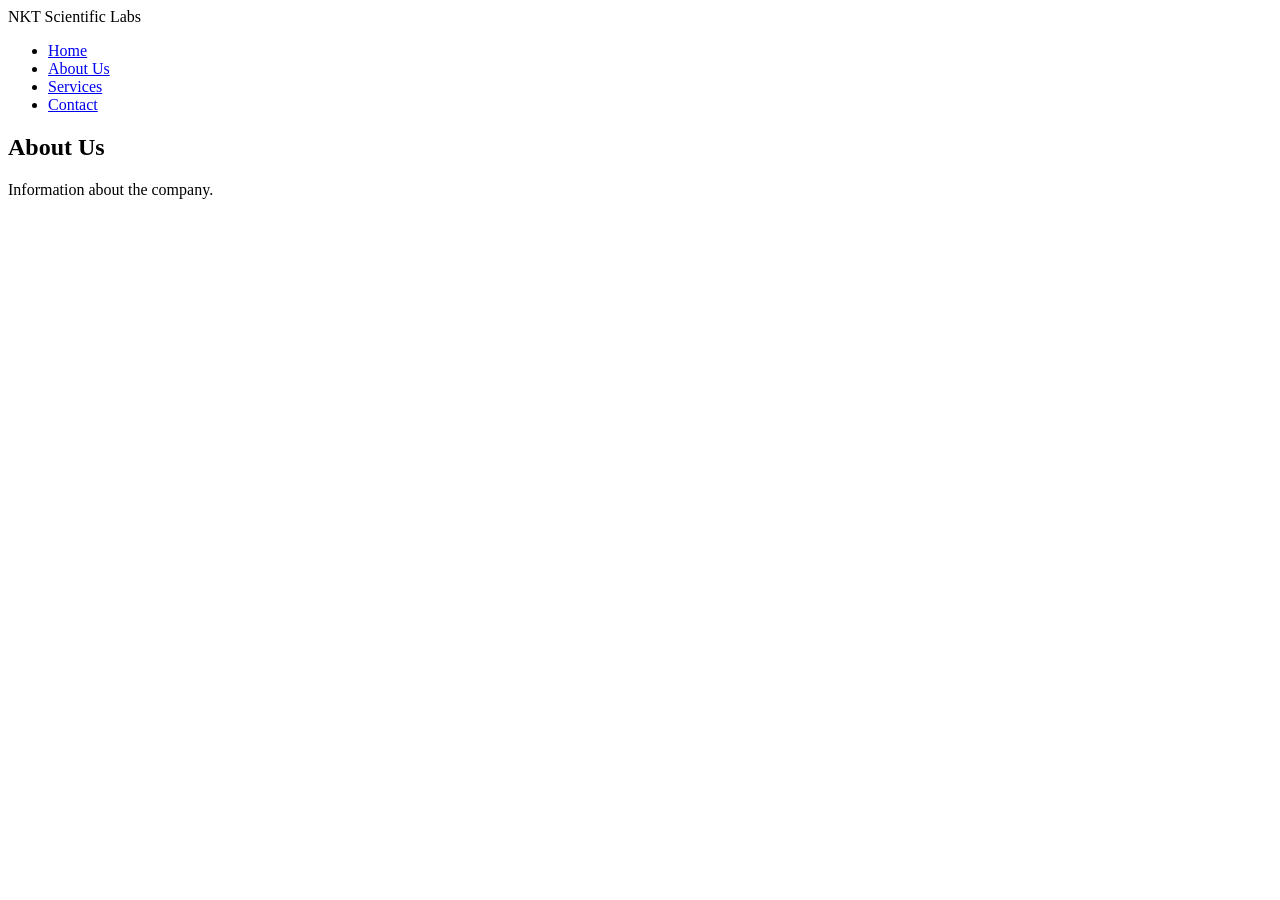
==== about.html @ 5e51eeef "first commit" ====
<!DOCTYPE html>
<html>
<head>
    <title>About Us</title>
    <link rel="stylesheet" href="css/style.css">
</head>
<body>

<header>
<nav>
<div class="logo">NKT Scientific Labs</div>

<ul class="menu">
<li><a href="index.html">Home</a></li>
<li><a href="about.html">About Us</a></li>
<li><a href="services.html">Services</a></li>
<li><a href="contact.html">Contact</a></li>
</ul>
</nav>
</header>

<section class="hero">
<h1>About Us</h1>
<p>Information about the company.</p>
</section>

</body>
</html>
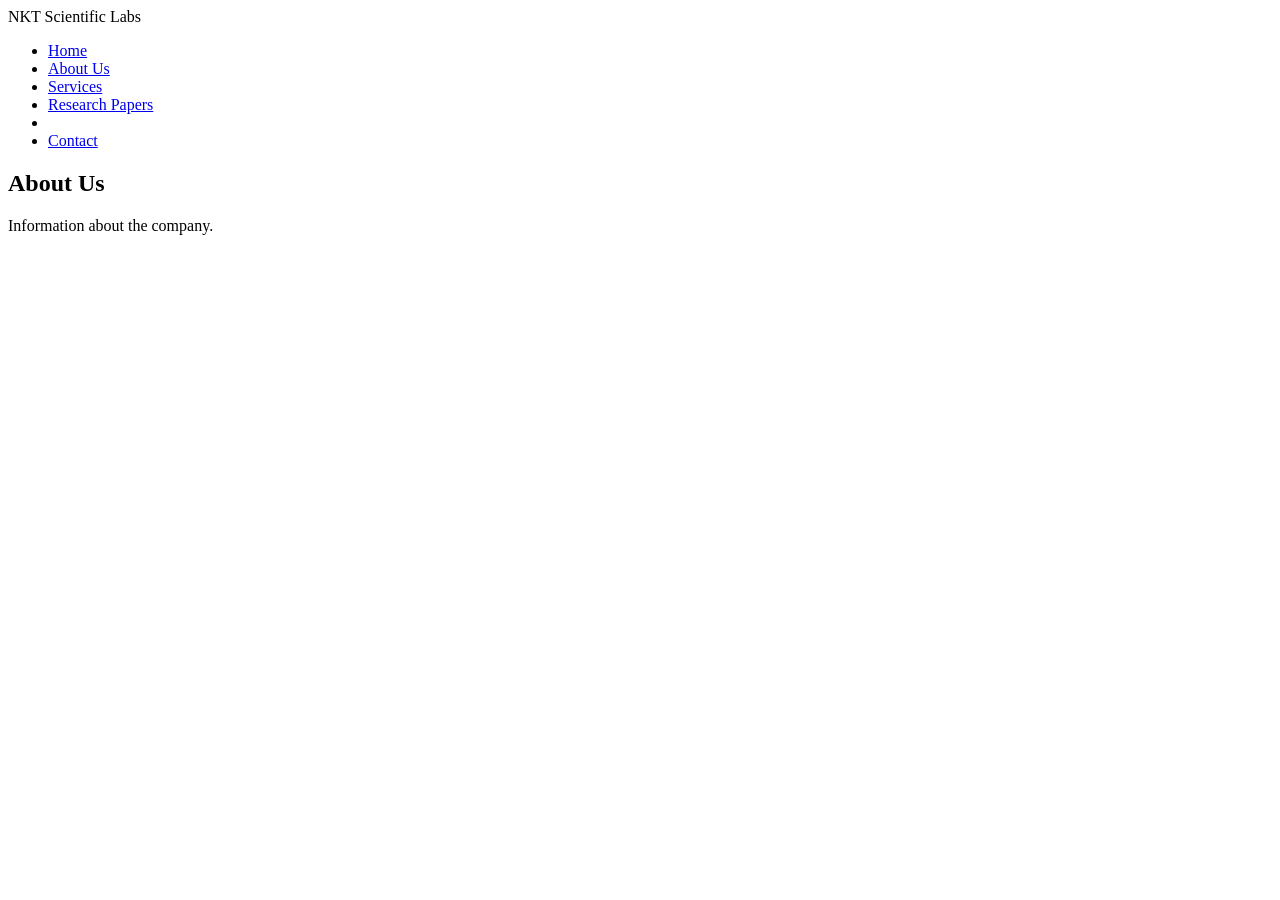
==== commit ea9c2ca6: "Update about.html" ====
--- a/about.html
+++ b/about.html
@@ -14,6 +14,7 @@
 <li><a href="index.html">Home</a></li>
 <li><a href="about.html">About Us</a></li>
 <li><a href="services.html">Services</a></li>
+    <li><a href="research.html">Research Papers</a><li>
 <li><a href="contact.html">Contact</a></li>
 </ul>
 </nav>
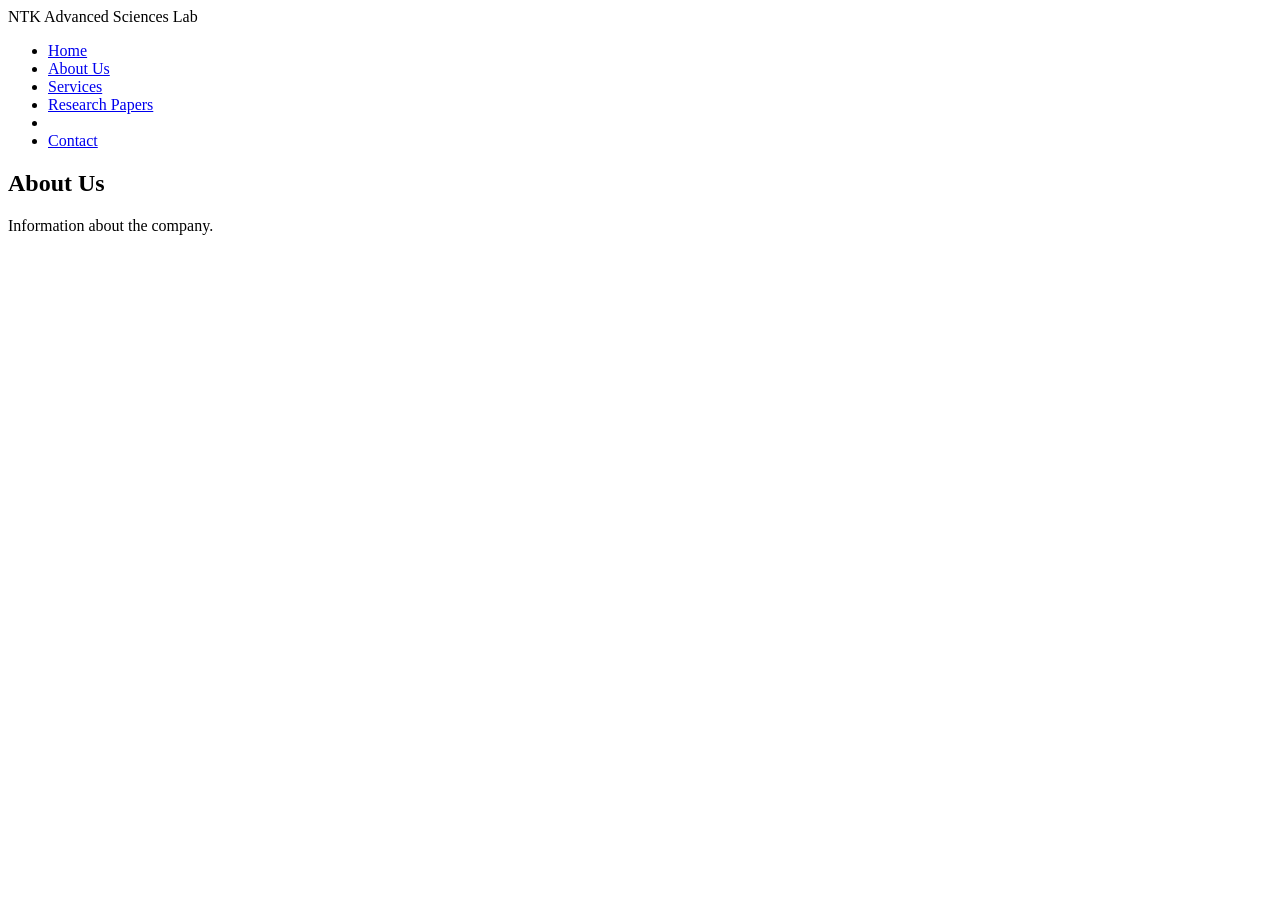
==== commit 21e3832a: "Update about.html" ====
--- a/about.html
+++ b/about.html
@@ -8,13 +8,13 @@
 
 <header>
 <nav>
-<div class="logo">NKT Scientific Labs</div>
+<div class="logo">NTK Advanced Sciences Lab</div>
 
 <ul class="menu">
 <li><a href="index.html">Home</a></li>
 <li><a href="about.html">About Us</a></li>
 <li><a href="services.html">Services</a></li>
-    <li><a href="research.html">Research Papers</a><li>
+<li><a href="research.html">Research Papers</a><li>
 <li><a href="contact.html">Contact</a></li>
 </ul>
 </nav>
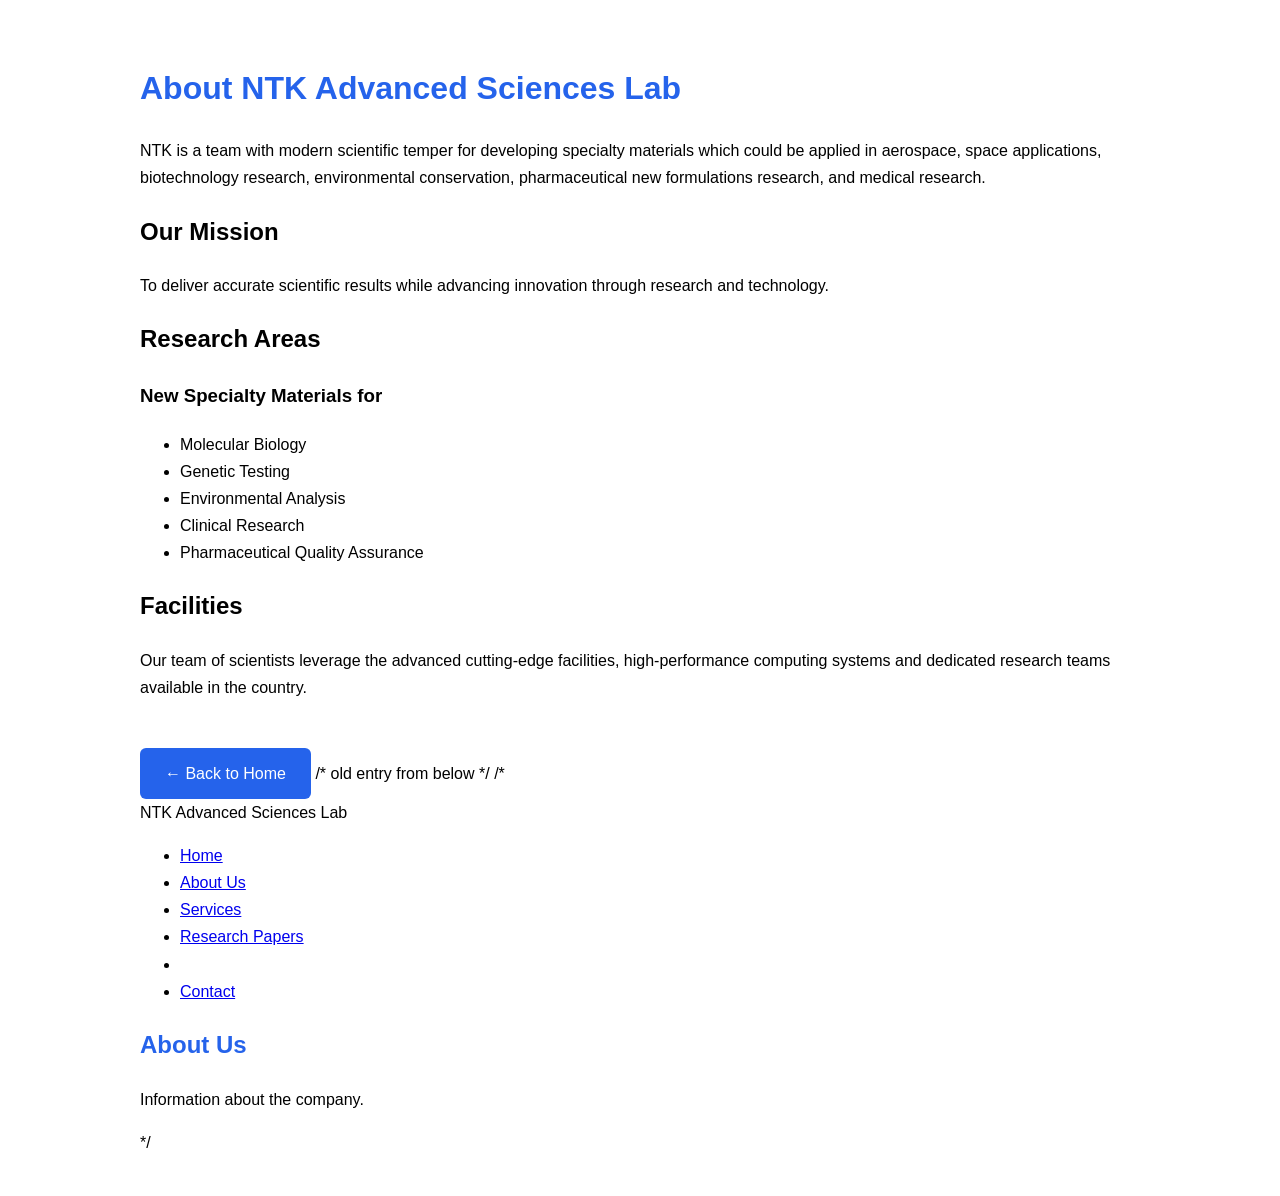
==== commit a2135c6c: "Update about.html" ====
--- a/about.html
+++ b/about.html
@@ -1,3 +1,80 @@
+
+<!DOCTYPE html>
+<html lang="en">
+<head>
+<meta charset="UTF-8">
+<meta name="viewport" content="width=device-width, initial-scale=1.0">
+<title>About NTK Advanced Sciences Lab</title>
+
+<style>
+body{
+    font-family:Arial,sans-serif;
+    max-width:1000px;
+    margin:auto;
+    padding:40px;
+    line-height:1.7;
+}
+
+h1{
+    color:#2563eb;
+}
+
+.back-btn{
+    display:inline-block;
+    margin-top:30px;
+    padding:12px 25px;
+    background:#2563eb;
+    color:white;
+    text-decoration:none;
+    border-radius:6px;
+}
+</style>
+</head>
+<body>
+
+<h1>About NTK Advanced Sciences Lab</h1>
+
+<p>
+NTK is a team with modern scientific temper for developing specialty materials which could be applied in
+aerospace, space applications, biotechnology research, environmental conservation, pharmaceutical
+new formulations research, and medical research.
+</p>
+
+<h2>Our Mission</h2>
+
+<p>
+To deliver accurate scientific results while advancing innovation
+through research and technology.
+</p>
+
+<h2>Research Areas</h2>
+    <h3>New Specialty Materials for </h3>
+
+<ul>
+<li>Molecular Biology</li>
+<li>Genetic Testing</li>
+<li>Environmental Analysis</li>
+<li>Clinical Research</li>
+<li>Pharmaceutical Quality Assurance</li>
+</ul>
+
+<h2>Facilities</h2>
+
+<p>
+Our team of scientists leverage the advanced cutting-edge facilities,
+high-performance computing systems and dedicated research teams available in the country.
+</p>
+
+<a href="index.html" class="back-btn">
+← Back to Home
+</a>
+
+</body>
+</html>
+
+/* old entry  from below */
+
+/*
 <!DOCTYPE html>
 <html>
 <head>
@@ -27,3 +104,4 @@
 
 </body>
 </html>
+*/
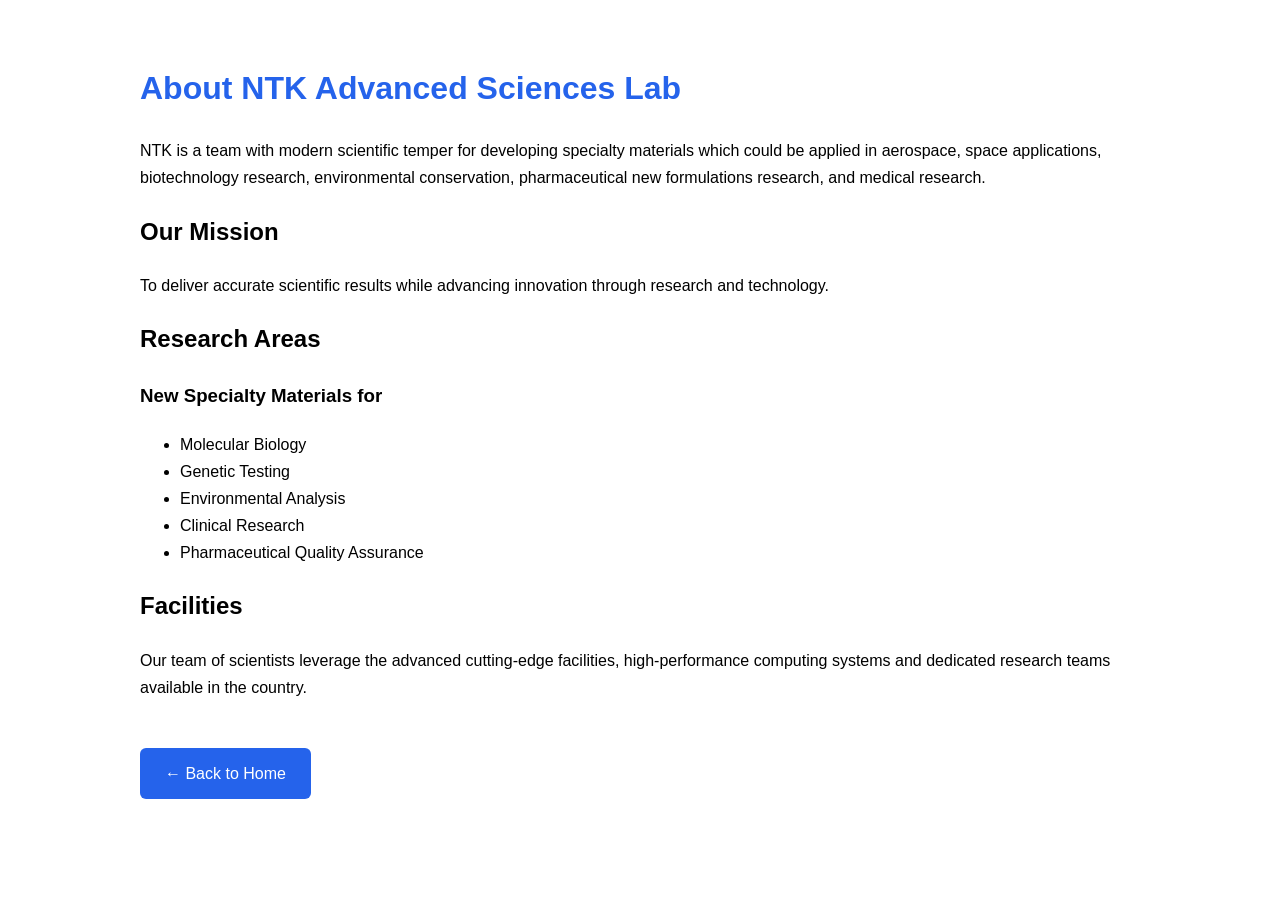
==== commit 900dcc41: "Update about.html" ====
--- a/about.html
+++ b/about.html
@@ -72,36 +72,3 @@
 </body>
 </html>
 
-/* old entry  from below */
-
-/*
-<!DOCTYPE html>
-<html>
-<head>
-    <title>About Us</title>
-    <link rel="stylesheet" href="css/style.css">
-</head>
-<body>
-
-<header>
-<nav>
-<div class="logo">NTK Advanced Sciences Lab</div>
-
-<ul class="menu">
-<li><a href="index.html">Home</a></li>
-<li><a href="about.html">About Us</a></li>
-<li><a href="services.html">Services</a></li>
-<li><a href="research.html">Research Papers</a><li>
-<li><a href="contact.html">Contact</a></li>
-</ul>
-</nav>
-</header>
-
-<section class="hero">
-<h1>About Us</h1>
-<p>Information about the company.</p>
-</section>
-
-</body>
-</html>
-*/
